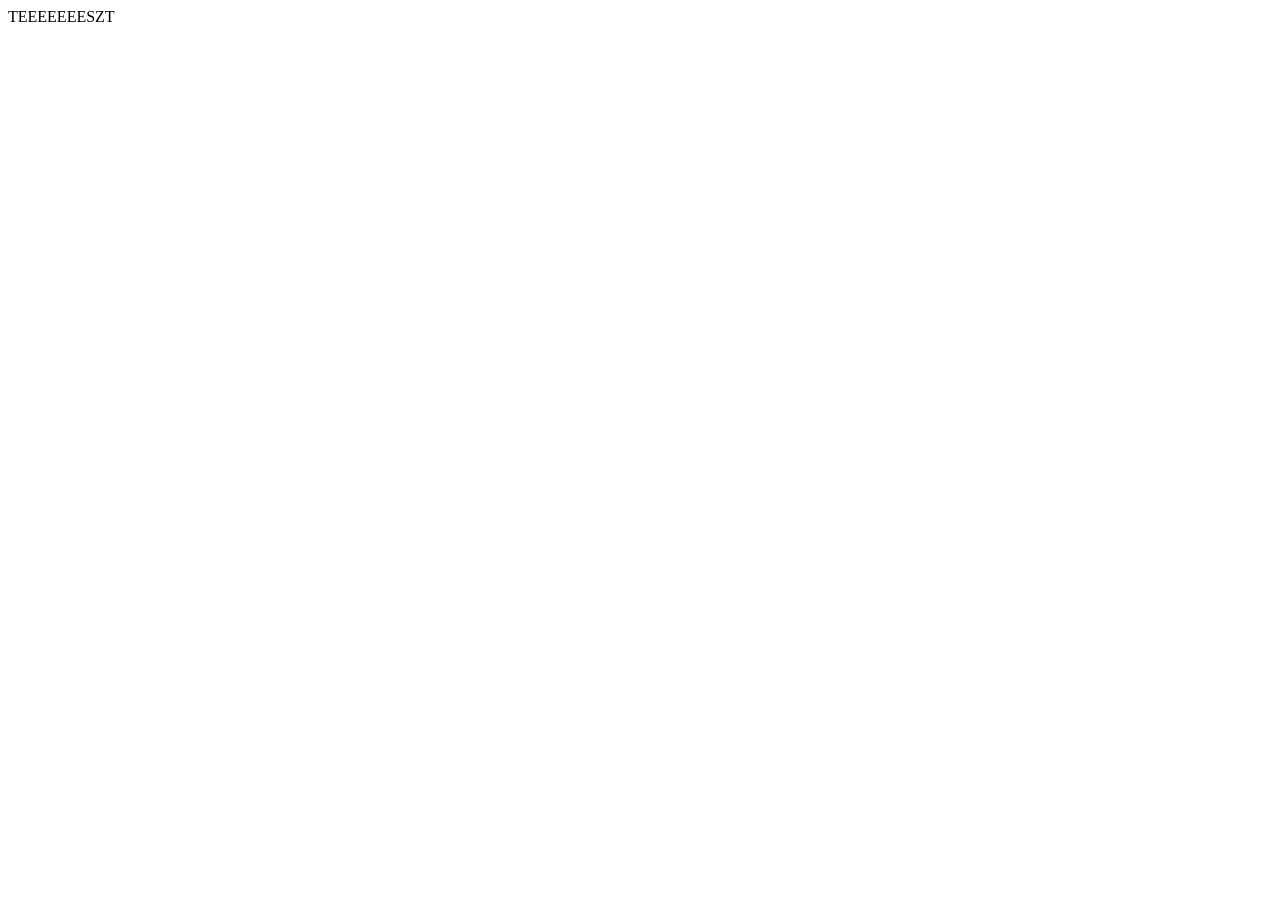
==== index.html @ 6f40a4aa "teszt" ====
<!DOCTYPE html>
<html lang="en">
<head>
    <meta charset="UTF-8">
    <meta name="viewport" content="width=device-width, initial-scale=1.0">
    <title>Document</title>
</head>
<body>
    TEEEEEEESZT
</body>
</html>
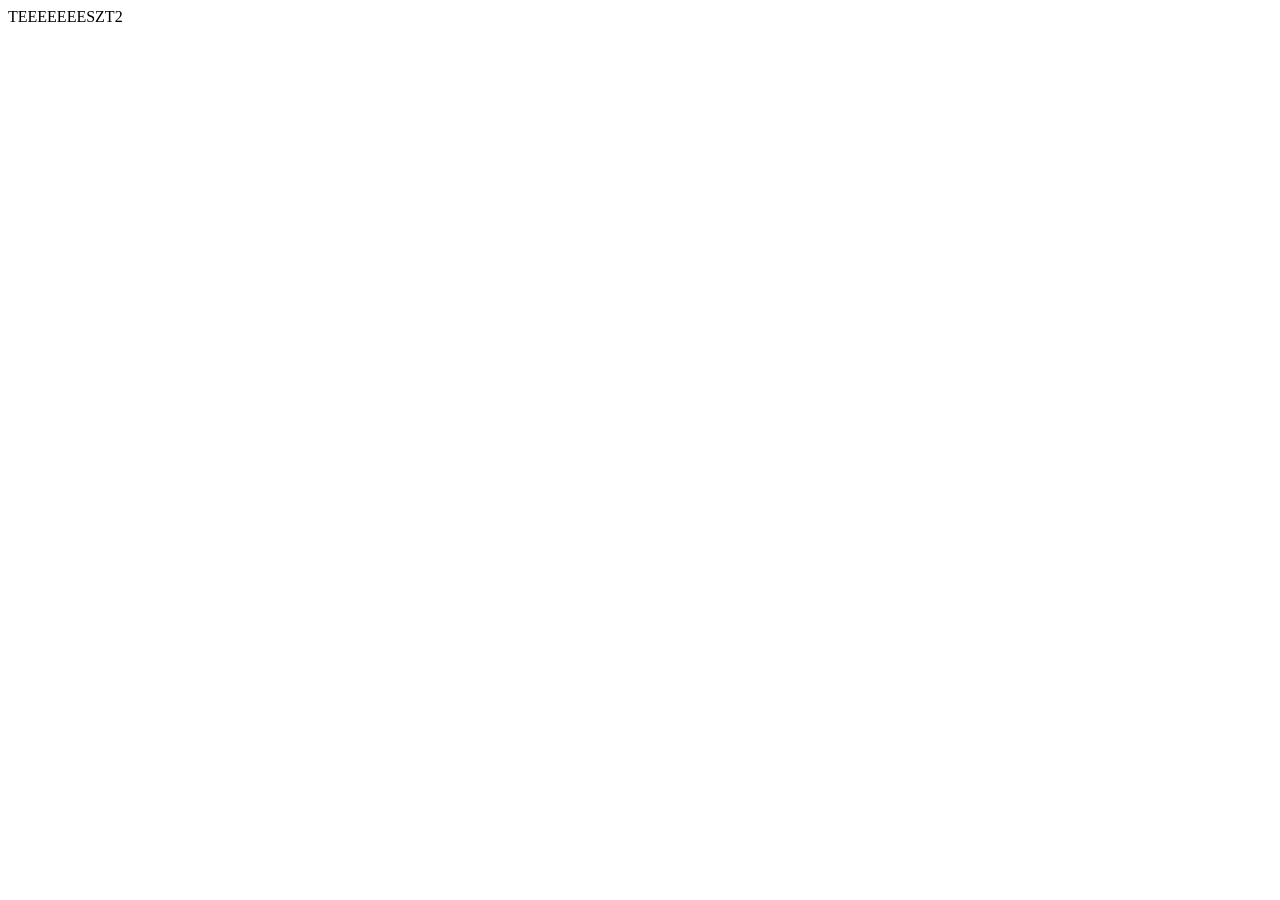
==== commit d5d4dd75: "Teszt2" ====
--- a/index.html
+++ b/index.html
@@ -3,9 +3,9 @@
 <head>
     <meta charset="UTF-8">
     <meta name="viewport" content="width=device-width, initial-scale=1.0">
-    <title>Document</title>
+    <title>Kaszinótojások</title>
 </head>
 <body>
-    TEEEEEEESZT
+    TEEEEEEESZT2
 </body>
 </html>
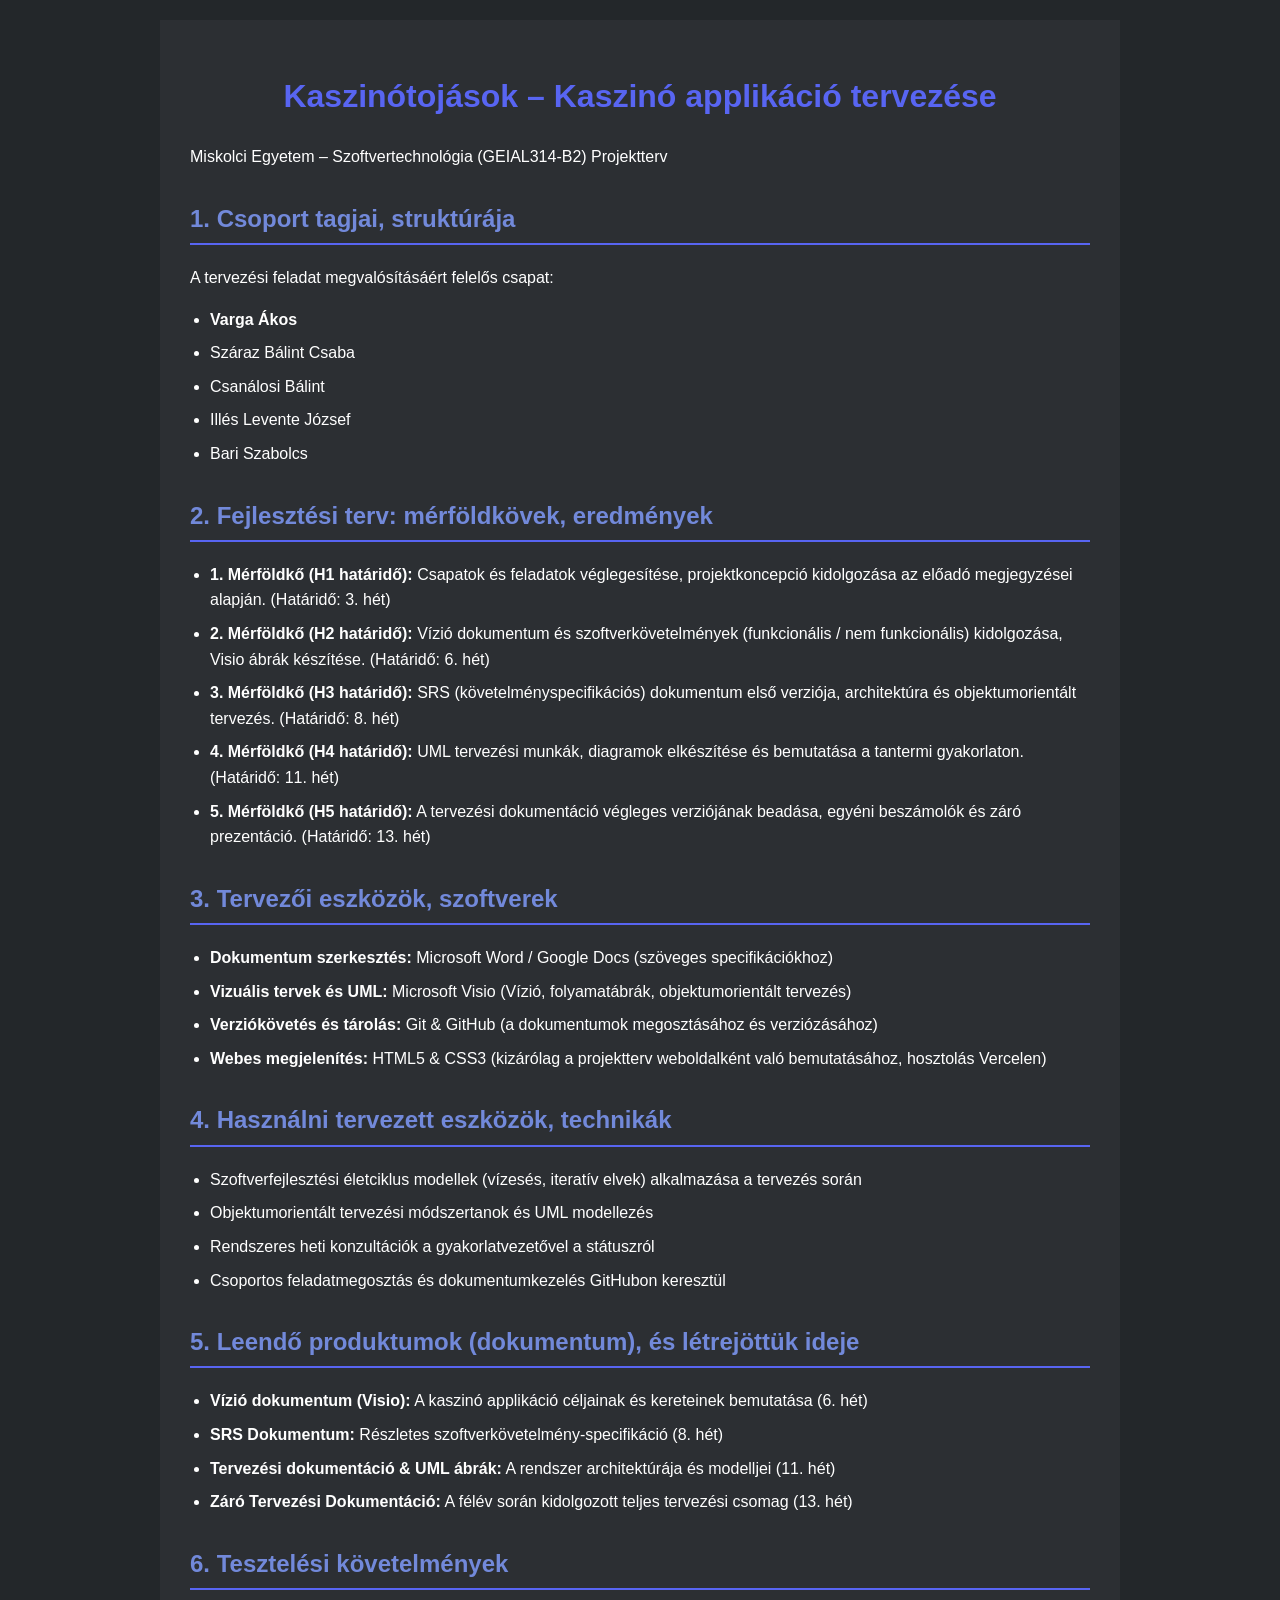
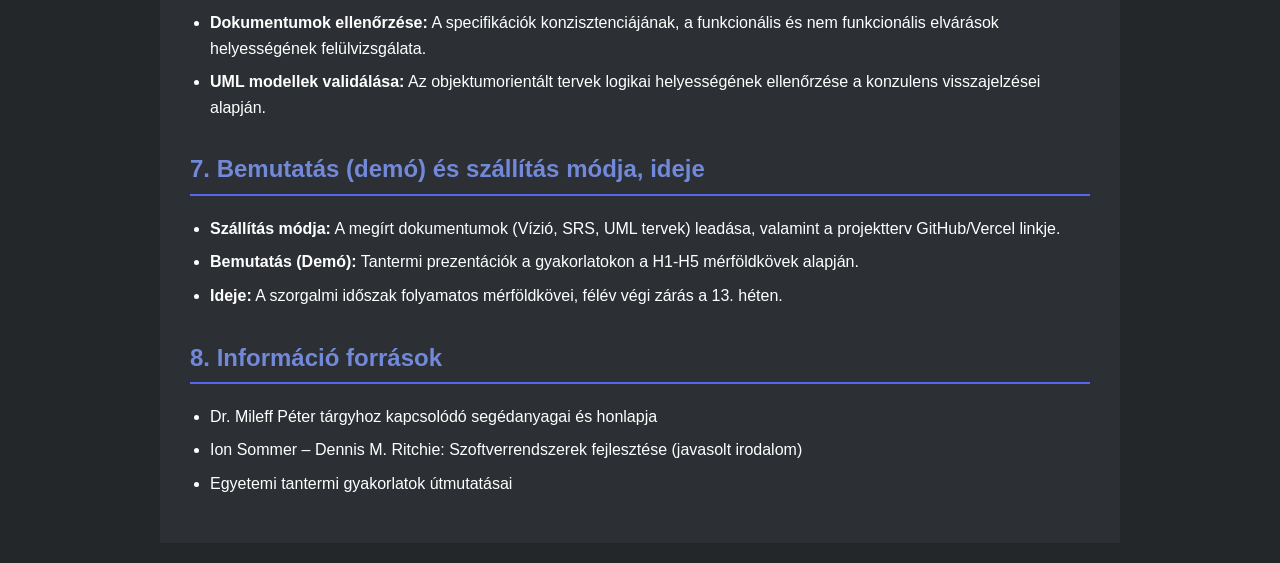
==== commit 16edbec5: "Projekt terv 1. verzió" ====
--- a/index.html
+++ b/index.html
@@ -1,11 +1,104 @@
 <!DOCTYPE html>
-<html lang="en">
+<html lang="hu">
 <head>
     <meta charset="UTF-8">
     <meta name="viewport" content="width=device-width, initial-scale=1.0">
-    <title>Kaszinótojások</title>
+    <title>Kaszinótojások - Projektterv</title>
+    <link rel="stylesheet" href="style.css">
 </head>
 <body>
-    TEEEEEEESZT2
+
+    <main class="container">
+        <h1 class="kiemelt">Kaszinótojások – Kaszinó applikáció tervezése</h1>
+        <p>Miskolci Egyetem – Szoftvertechnológia (GEIAL314-B2) Projektterv</p>
+
+        <!-- 1. Csoport tagjai, struktúrája -->
+        <section id="csapat">
+            <h2>1. Csoport tagjai, struktúrája</h2>
+            <p>A tervezési feladat megvalósításáért felelős csapat:</p>
+            <ul>
+                <li><strong>Varga Ákos</strong></li>
+                <li>Száraz Bálint Csaba</li>
+                <li>Csanálosi Bálint</li>
+                <li>Illés Levente József</li>
+                <li>Bari Szabolcs</li>
+            </ul>
+        </section>
+
+        <!-- 2. Fejlesztési terv -->
+        <section id="fejlesztesi-terv">
+            <h2>2. Fejlesztési terv: mérföldkövek, eredmények</h2>
+            <ul>
+                <li><strong>1. Mérföldkő (H1 határidő):</strong> Csapatok és feladatok véglegesítése, projektkoncepció kidolgozása az előadó megjegyzései alapján. (Határidő: 3. hét)</li>
+                <li><strong>2. Mérföldkő (H2 határidő):</strong> Vízió dokumentum és szoftverkövetelmények (funkcionális / nem funkcionális) kidolgozása, Visio ábrák készítése. (Határidő: 6. hét)</li>
+                <li><strong>3. Mérföldkő (H3 határidő):</strong> SRS (követelményspecifikációs) dokumentum első verziója, architektúra és objektumorientált tervezés. (Határidő: 8. hét)</li>
+                <li><strong>4. Mérföldkő (H4 határidő):</strong> UML tervezési munkák, diagramok elkészítése és bemutatása a tantermi gyakorlaton. (Határidő: 11. hét)</li>
+                <li><strong>5. Mérföldkő (H5 határidő):</strong> A tervezési dokumentáció végleges verziójának beadása, egyéni beszámolók és záró prezentáció. (Határidő: 13. hét)</li>
+            </ul>
+        </section>
+
+        <!-- 3. Programozói nyelvek, fejlesztő eszközök -->
+        <section id="eszkozok-nyelvek">
+            <h2>3. Tervezői eszközök, szoftverek</h2>
+            <ul>
+                <li><strong>Dokumentum szerkesztés:</strong> Microsoft Word / Google Docs (szöveges specifikációkhoz)</li>
+                <li><strong>Vizuális tervek és UML:</strong> Microsoft Visio (Vízió, folyamatábrák, objektumorientált tervezés)</li>
+                <li><strong>Verziókövetés és tárolás:</strong> Git & GitHub (a dokumentumok megosztásához és verziózásához)</li>
+                <li><strong>Webes megjelenítés:</strong> HTML5 & CSS3 (kizárólag a projektterv weboldalként való bemutatásához, hosztolás Vercelen)</li>
+            </ul>
+        </section>
+
+        <!-- 4. Használni tervezett eszközök, technikák -->
+        <section id="technikak">
+            <h2>4. Használni tervezett eszközök, technikák</h2>
+            <ul>
+                <li>Szoftverfejlesztési életciklus modellek (vízesés, iteratív elvek) alkalmazása a tervezés során</li>
+                <li>Objektumorientált tervezési módszertanok és UML modellezés</li>
+                <li>Rendszeres heti konzultációk a gyakorlatvezetővel a státuszról</li>
+                <li>Csoportos feladatmegosztás és dokumentumkezelés GitHubon keresztül</li>
+            </ul>
+        </section>
+
+        <!-- 5. Leendő produktumok -->
+        <section id="produktumok">
+            <h2>5. Leendő produktumok (dokumentum), és létrejöttük ideje</h2>
+            <ul>
+                <li><strong>Vízió dokumentum (Visio):</strong> A kaszinó applikáció céljainak és kereteinek bemutatása (6. hét)</li>
+                <li><strong>SRS Dokumentum:</strong> Részletes szoftverkövetelmény-specifikáció (8. hét)</li>
+                <li><strong>Tervezési dokumentáció & UML ábrák:</strong> A rendszer architektúrája és modelljei (11. hét)</li>
+                <li><strong>Záró Tervezési Dokumentáció:</strong> A félév során kidolgozott teljes tervezési csomag (13. hét)</li>
+            </ul>
+        </section>
+
+        <!-- 6. Tesztelési követelmények -->
+        <section id="teszteles">
+            <h2>6. Tesztelési követelmények</h2>
+            <ul>
+                <li><strong>Dokumentumok ellenőrzése:</strong> A specifikációk konzisztenciájának, a funkcionális és nem funkcionális elvárások helyességének felülvizsgálata.</li>
+                <li><strong>UML modellek validálása:</strong> Az objektumorientált tervek logikai helyességének ellenőrzése a konzulens visszajelzései alapján.</li>
+            </ul>
+        </section>
+
+        <!-- 7. Bemutatás és szállítás -->
+        <section id="bemutatas">
+            <h2>7. Bemutatás (demó) és szállítás módja, ideje</h2>
+            <ul>
+                <li><strong>Szállítás módja:</strong> A megírt dokumentumok (Vízió, SRS, UML tervek) leadása, valamint a projektterv GitHub/Vercel linkje.</li>
+                <li><strong>Bemutatás (Demó):</strong> Tantermi prezentációk a gyakorlatokon a H1-H5 mérföldkövek alapján.</li>
+                <li><strong>Ideje:</strong> A szorgalmi időszak folyamatos mérföldkövei, félév végi zárás a 13. héten.</li>
+            </ul>
+        </section>
+
+        <!-- 8. Információ források -->
+        <section id="forrasok">
+            <h2>8. Információ források</h2>
+            <ul>
+                <li>Dr. Mileff Péter tárgyhoz kapcsolódó segédanyagai és honlapja</li>
+                <li>Ion Sommer – Dennis M. Ritchie: Szoftverrendszerek fejlesztése (javasolt irodalom)</li>
+                <li>Egyetemi tantermi gyakorlatok útmutatásai</li>
+            </ul>
+        </section>
+    </main>
+
 </body>
 </html>
--- a/style.css
+++ b/style.css
@@ -0,0 +1,42 @@
+:root {
+  --blurple: #5865F2;
+  --dark-blurple: #454FBF;
+  --gray: #23272A;
+  --legacy-blurple: #7289DA;
+}
+
+body {
+  background-color: var(--gray);
+  color: white;
+  font-family: Arial, sans-serif;
+  line-height: 1.6;
+  margin: 0;
+  padding: 20px;
+}
+
+.container {
+  max-width: 900px;
+  margin: 0 auto;
+  background: #2c2f33;
+  padding: 30px;
+}
+
+.kiemelt {
+  color: var(--blurple);
+  text-align: center;
+}
+
+h2 {
+  color: var(--legacy-blurple);
+  border-bottom: 2px solid var(--blurple);
+  padding-bottom: 5px;
+  margin-top: 30px;
+}
+
+ul {
+  padding-left: 20px;
+}
+
+li {
+  margin-bottom: 8px;
+}
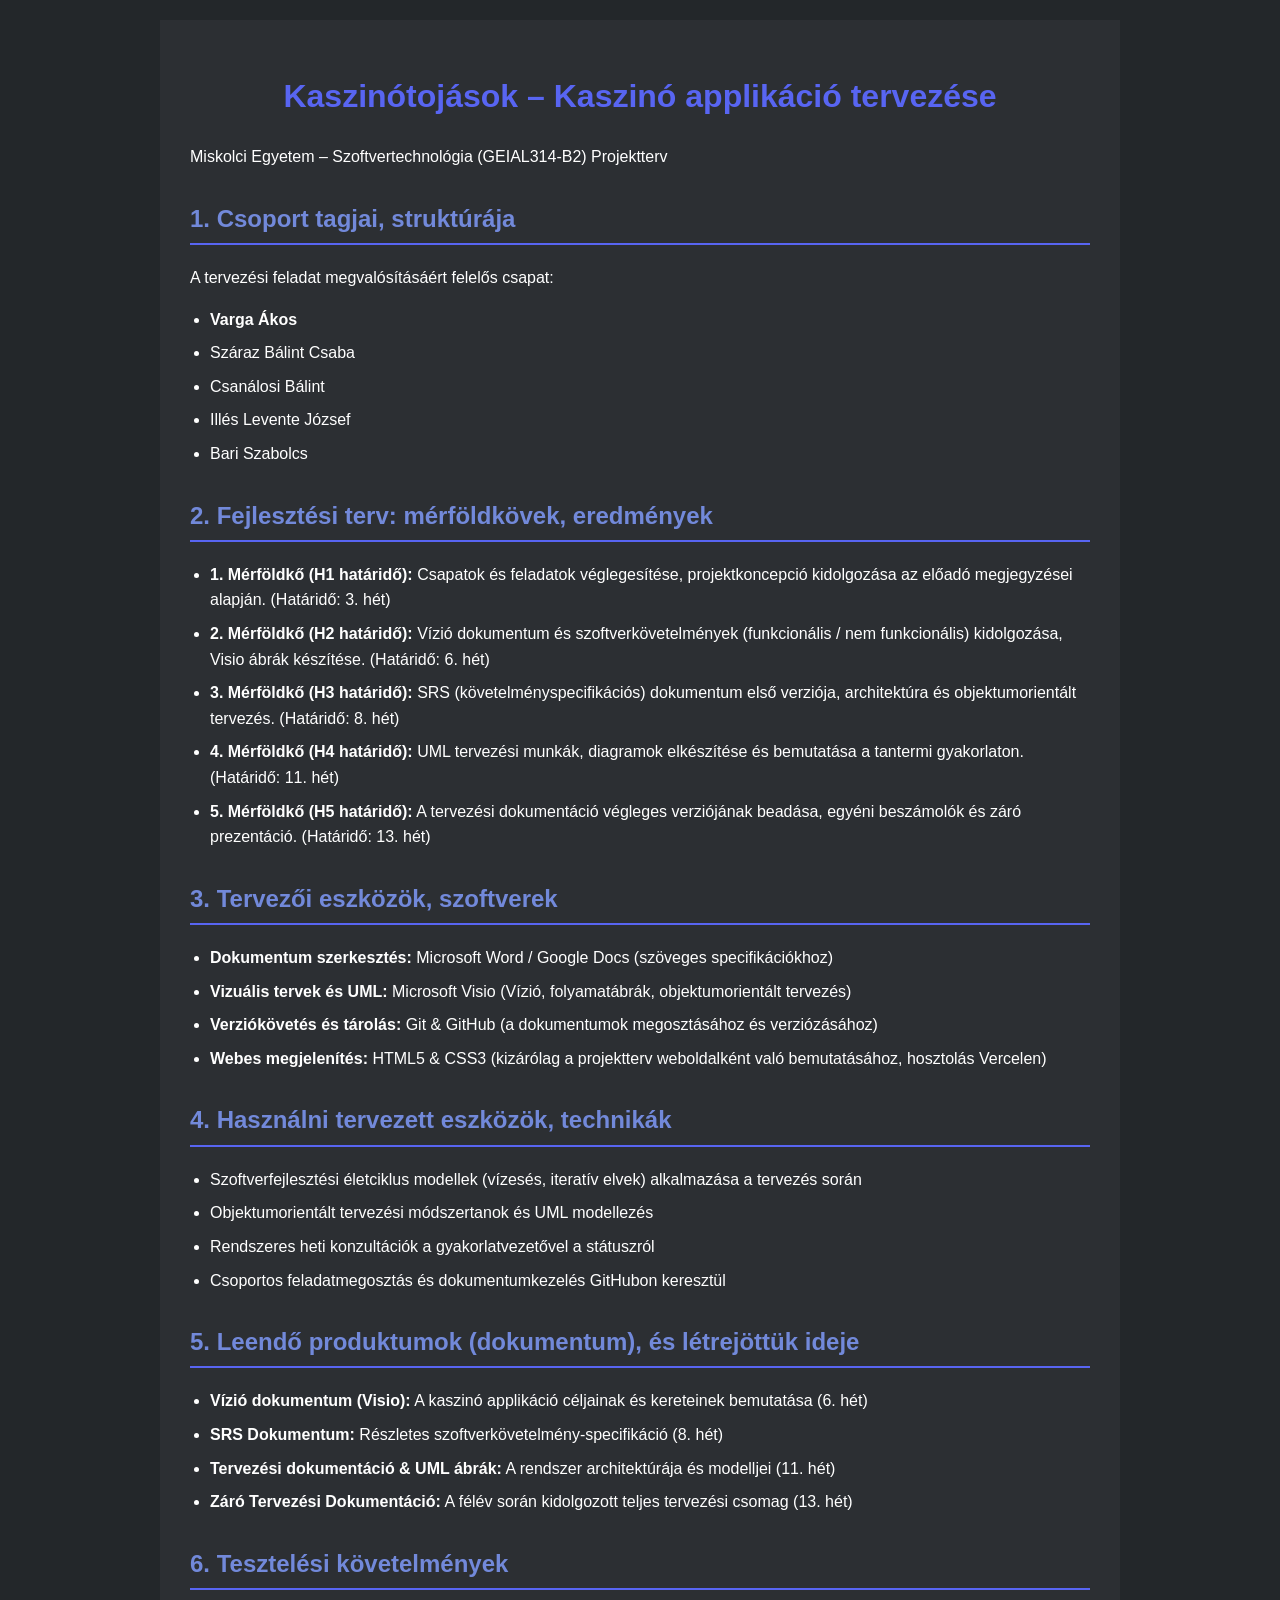
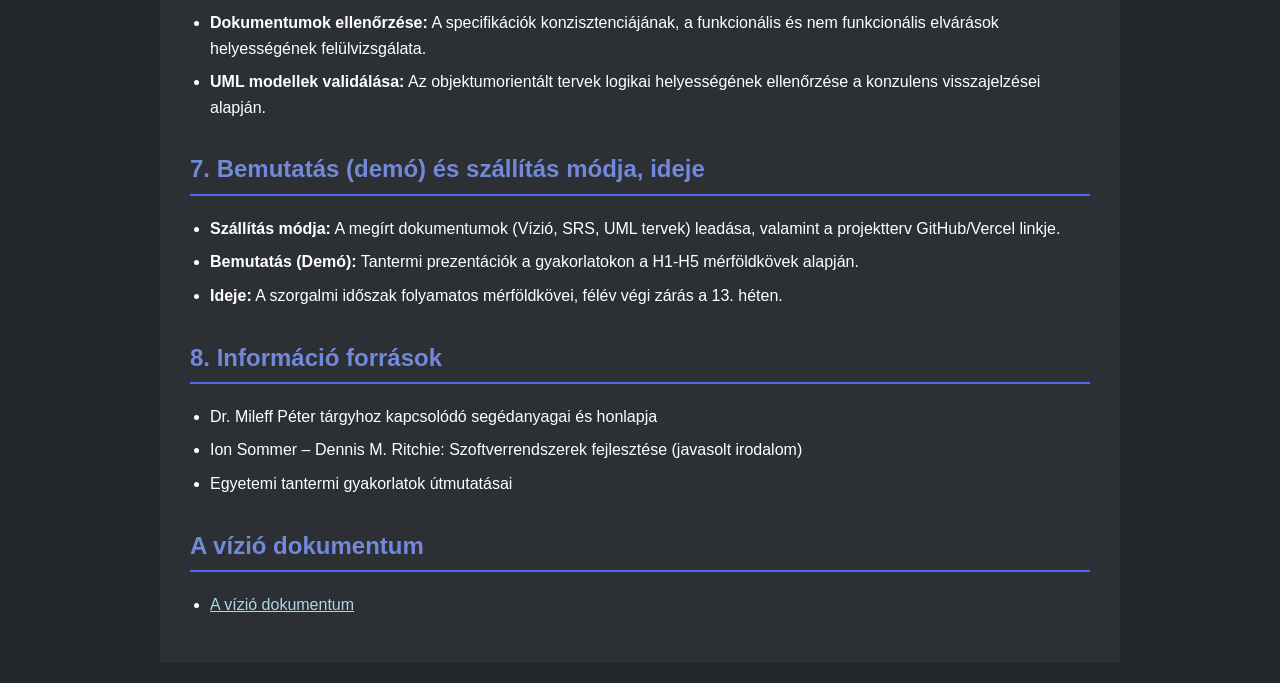
==== commit 508f4cf7: "index.html" ====
--- a/index.html
+++ b/index.html
@@ -98,7 +98,16 @@
                 <li>Egyetemi tantermi gyakorlatok útmutatásai</li>
             </ul>
         </section>
+
+        <!-- 9. A vízió dokumentum -->
+        <section id="vizio">
+            <h2>A vízió dokumentum</h2>
+            <ul>
+                <li><a href="vizio.html">A vízió dokumentum</a></li>
+            </ul>
+        </section>
+        
     </main>
 
 </body>
-</html>+</html>
--- a/style.css
+++ b/style.css
@@ -39,4 +39,8 @@
 
 li {
   margin-bottom: 8px;
-}+}
+
+a {
+  color: lightblue;
+}
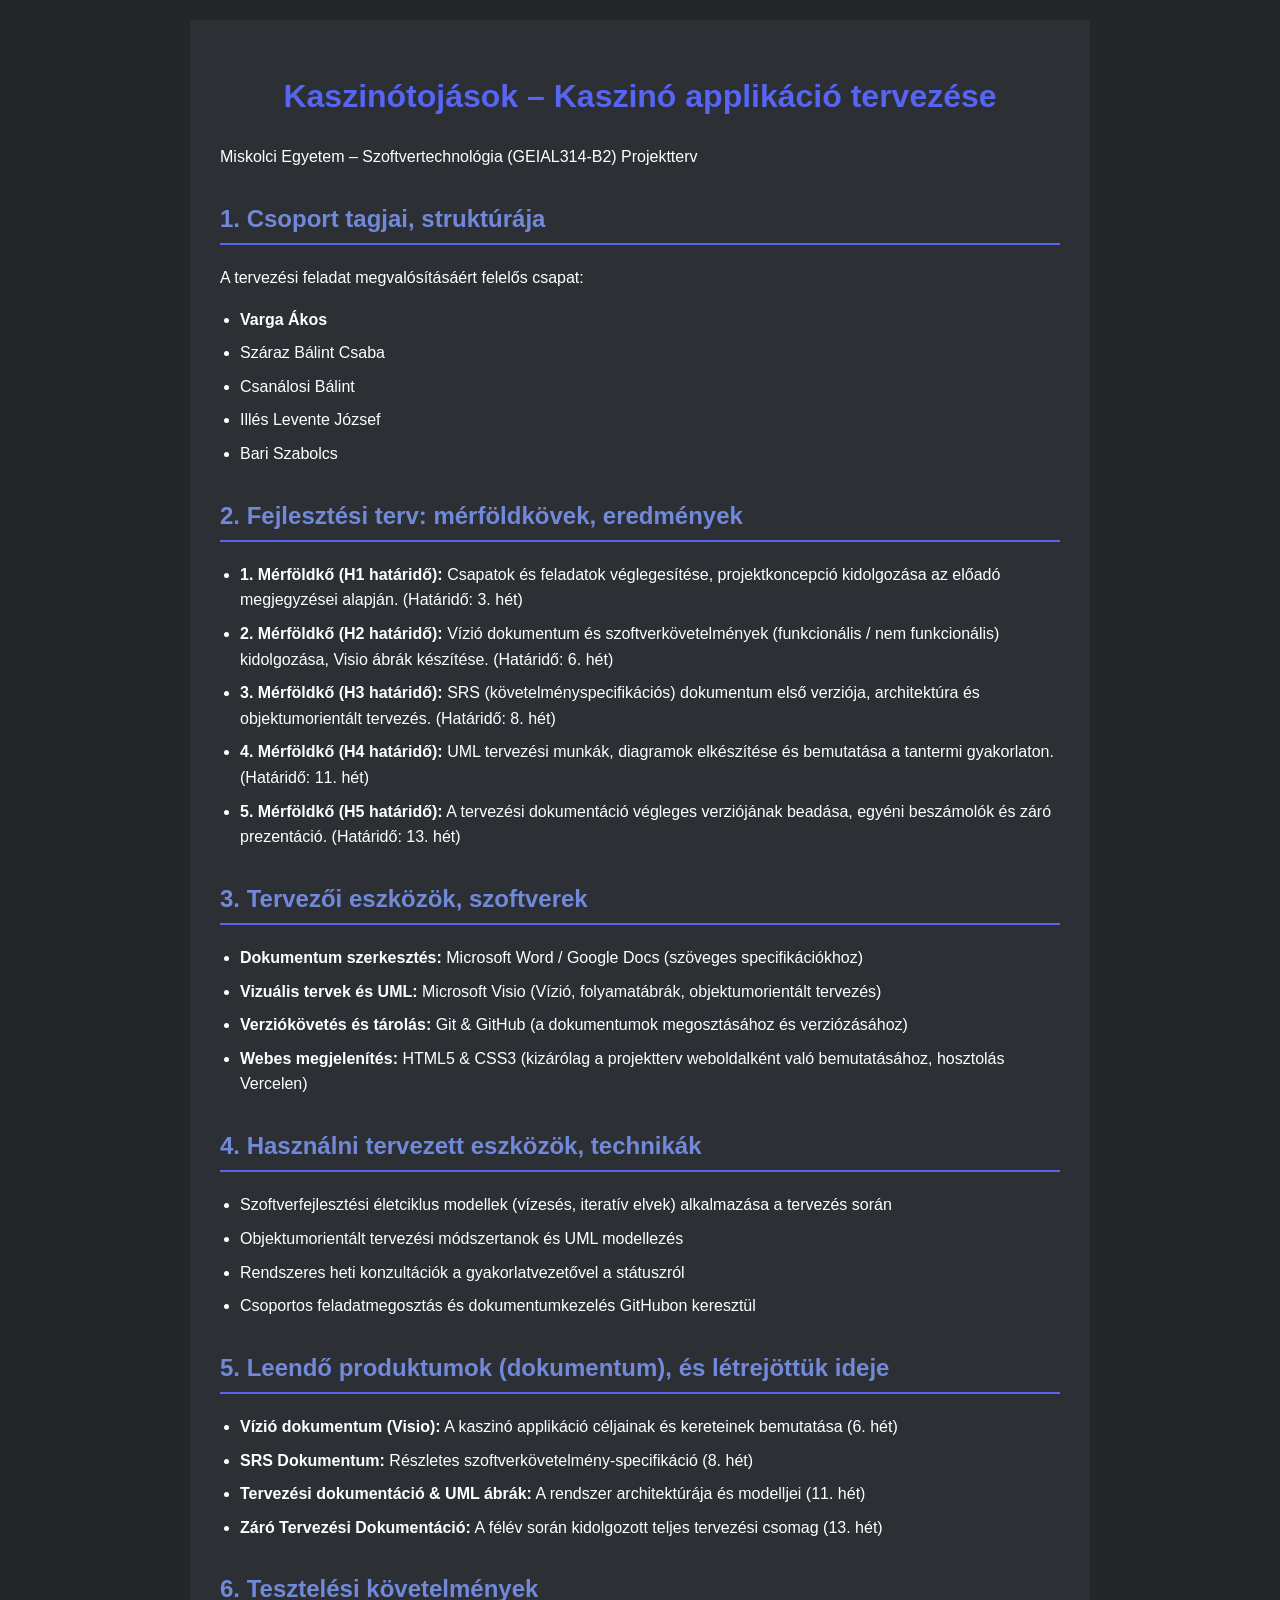
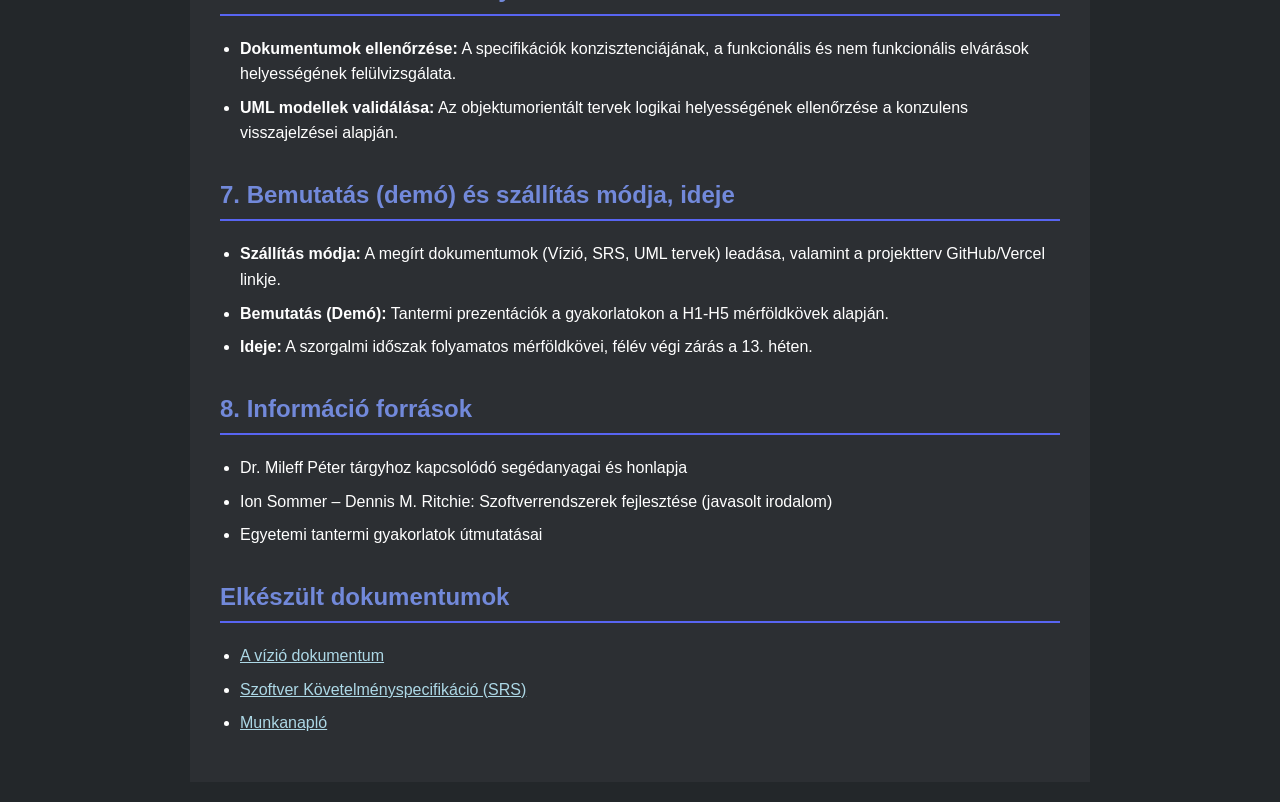
==== commit 7acdabae: "Varga Ákos: SRS Dokumentum létrehozása és elkezdése (1-2, 13. fejezet)" ====
--- a/index.html
+++ b/index.html
@@ -99,11 +99,13 @@
             </ul>
         </section>
 
-        <!-- 9. A vízió dokumentum -->
-        <section id="vizio">
-            <h2>A vízió dokumentum</h2>
+        <!-- 9. Dokumentumok linkjei -->
+        <section id="dokumentumok">
+            <h2>Elkészült dokumentumok</h2>
             <ul>
                 <li><a href="vizio.html">A vízió dokumentum</a></li>
+                <li><a href="srs.html">Szoftver Követelményspecifikáció (SRS)</a></li>
+                <li><a href="munkanaplo.html">Munkanapló</a></li>
             </ul>
         </section>
         
--- a/style.css
+++ b/style.css
@@ -44,3 +44,229 @@
 a {
   color: lightblue;
 }
+
+table {
+  width: 100%;
+  border-collapse: collapse;
+  margin: 20px 0;
+  font-family: Arial, sans-serif;
+}
+
+th, td {
+  border: 1px solid #ccc;
+  padding: 12px;
+  text-align: left;
+  vertical-align: top;
+}
+
+th {
+  background-color: #222;
+  color: white;
+}
+
+* {
+  box-sizing: border-box;
+}
+
+h3 {
+  color: var(--legacy-blurple);
+  margin: 18px 0 8px;
+}
+
+p {
+  margin: 9px 0;
+}
+
+.page {
+  position: relative;
+  padding-bottom: 35px;
+  margin-bottom: 35px;
+}
+
+.page-number {
+  text-align: right;
+  font-size: 12px;
+  margin-top: 25px;
+}
+
+.toc {
+  columns: 2;
+  column-gap: 28px;
+}
+
+.toc li {
+  break-inside: avoid;
+}
+
+.small {
+  font-size: 0.9em;
+}
+
+.cover {
+  background: white;
+  color: black;
+  font-family: "Times New Roman", serif;
+  padding: 25px;
+  line-height: normal;
+}
+
+.cover .meta {
+  font-size: 22pt;
+  margin-bottom: 0;
+}
+
+.cover h1 {
+  font-size: 26pt;
+  text-align: center;
+  margin: 60px 0 45px;
+}
+
+.cover .teacher {
+  text-align: center;
+  font-size: 22pt;
+}
+
+.cover .label {
+  font-size: 16pt;
+}
+
+.cover table {
+  width: 90%;
+  border-collapse: separate;
+  border-spacing: 3px;
+  font-family: "Times New Roman", serif;
+}
+
+.cover td {
+  border: 1px solid black;
+  padding: 4px;
+  font-size: 12pt;
+}
+
+.cover .date {
+  text-align: right;
+  font-size: 14pt;
+  margin-top: 24px;
+}
+
+@page {
+  size: A4;
+  margin: 25mm;
+}
+
+@media print {
+  body {
+    background: white;
+    color: black;
+    padding: 0;
+    font-size: 10.5pt;
+    line-height: 1.2;
+  }
+
+  .container {
+    max-width: none;
+    width: auto;
+    padding: 0;
+    background: white;
+  }
+
+  .page {
+    break-after: page;
+    page-break-after: always;
+    min-height: 246mm;
+    margin: 0;
+    padding: 0 0 9mm;
+  }
+
+  .page:last-child {
+    break-after: auto;
+    page-break-after: auto;
+  }
+
+  .page-number {
+    position: absolute;
+    bottom: 0;
+    right: 0;
+    margin: 0;
+    font-size: 9pt;
+  }
+
+  h2 {
+    font-size: 16pt;
+    margin: 0 0 10px;
+    color: black;
+    border-color: #5865F2;
+  }
+
+  h3 {
+    font-size: 11.5pt;
+    color: black;
+    margin: 11px 0 5px;
+  }
+
+  h2,
+  h3 {
+    break-after: avoid;
+  }
+
+  p {
+    margin: 6px 0;
+  }
+
+  li {
+    margin-bottom: 4px;
+  }
+
+  table {
+    margin: 10px 0;
+    font-size: 9pt;
+  }
+
+  th,
+  td {
+    padding: 5px;
+  }
+
+  th {
+    background: #e6e8ef;
+    color: black;
+  }
+
+  tr {
+    break-inside: avoid;
+  }
+
+  thead {
+    display: table-header-group;
+  }
+
+  a {
+    color: #222;
+    text-decoration: underline;
+    overflow-wrap: anywhere;
+  }
+
+  .cover {
+    padding: 0 0 9mm;
+  }
+
+  .cover .meta {
+    margin-top: 10px;
+  }
+
+  .cover h1 {
+    color: black;
+  }
+
+  .cover .teacher {
+    margin: 12px 0 20px;
+  }
+
+  .cover table {
+    margin: 12px 0;
+  }
+
+  .cover td {
+    padding: 4px;
+  }
+}
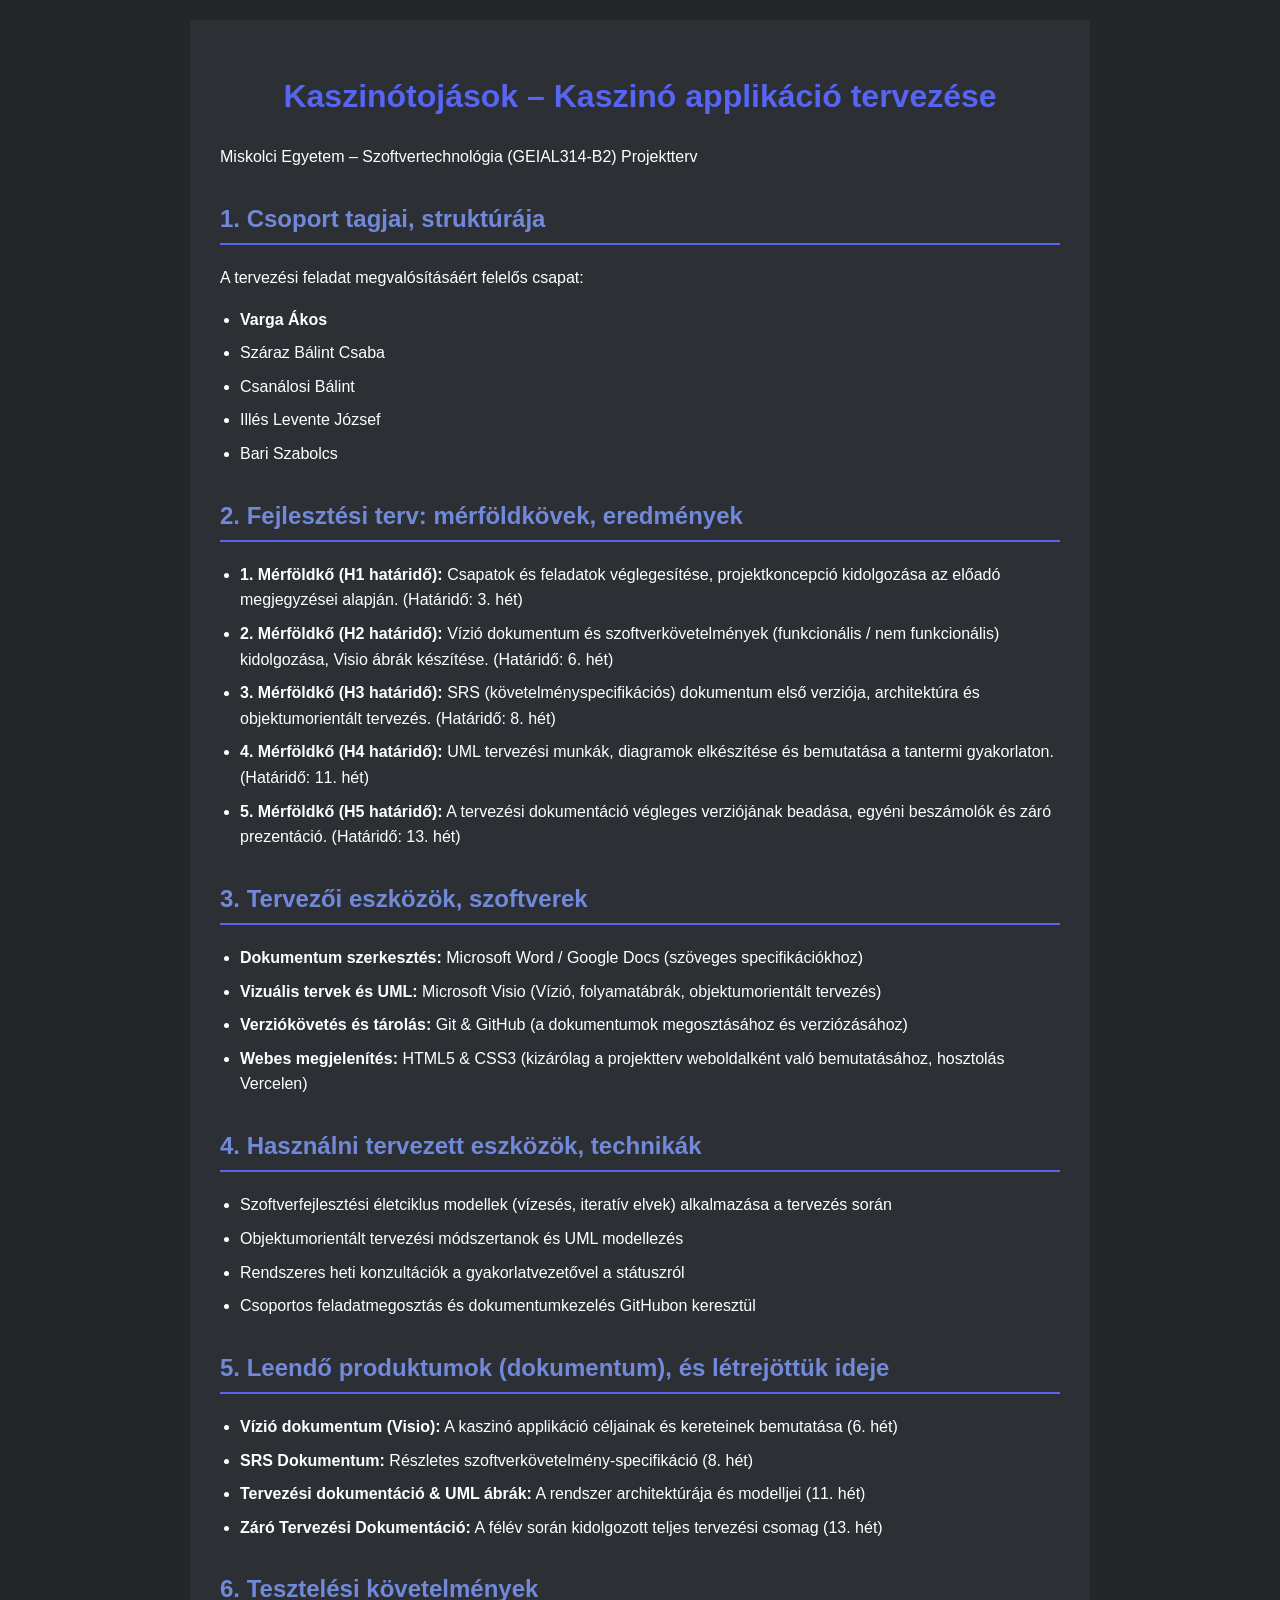
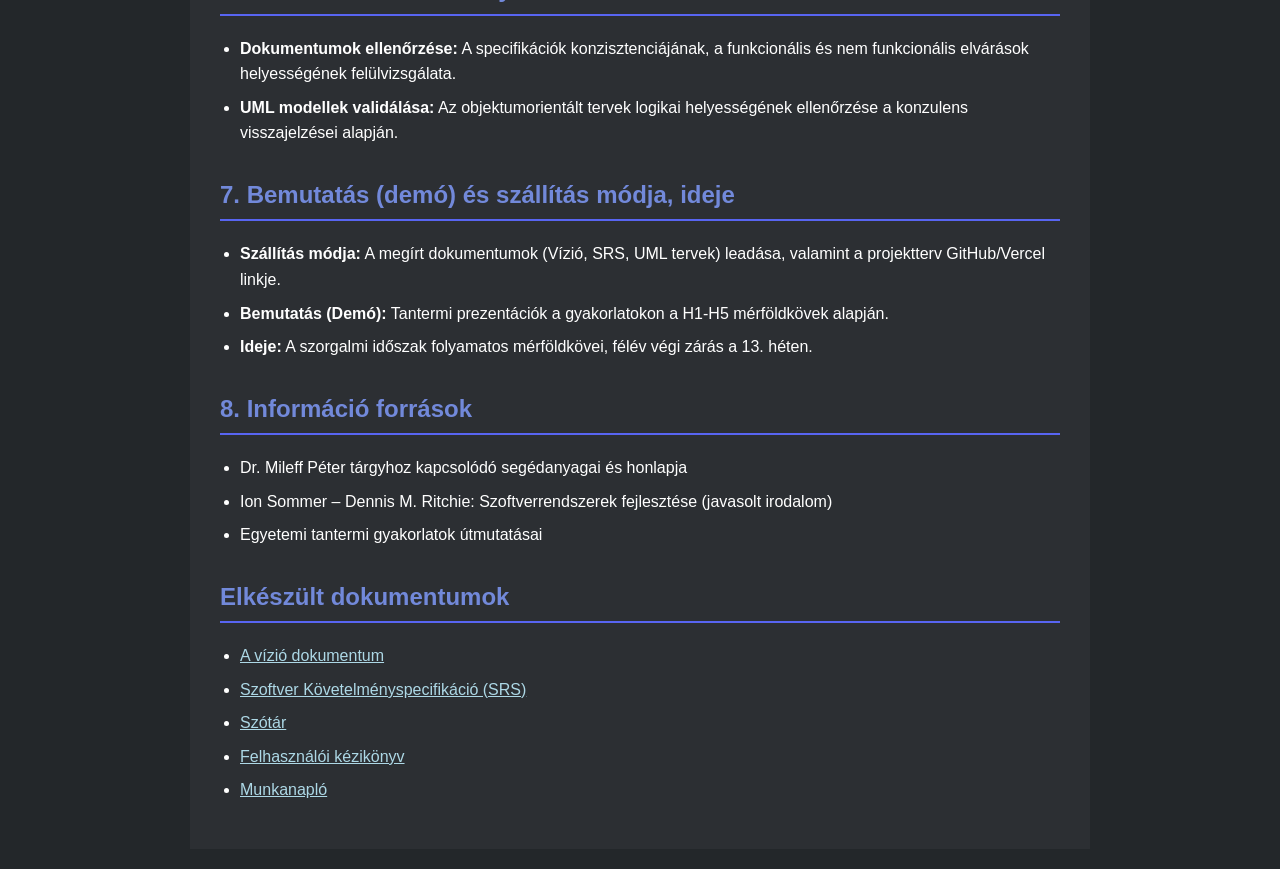
==== commit f72c3044: "Illés Levente József: Szótár és Felhasználói kézikönyv elkészítése" ====
--- a/index.html
+++ b/index.html
@@ -105,6 +105,8 @@
             <ul>
                 <li><a href="vizio.html">A vízió dokumentum</a></li>
                 <li><a href="srs.html">Szoftver Követelményspecifikáció (SRS)</a></li>
+                <li><a href="szotar.html">Szótár</a></li>
+                <li><a href="felhasznaloi_kezikonyv.html">Felhasználói kézikönyv</a></li>
                 <li><a href="munkanaplo.html">Munkanapló</a></li>
             </ul>
         </section>
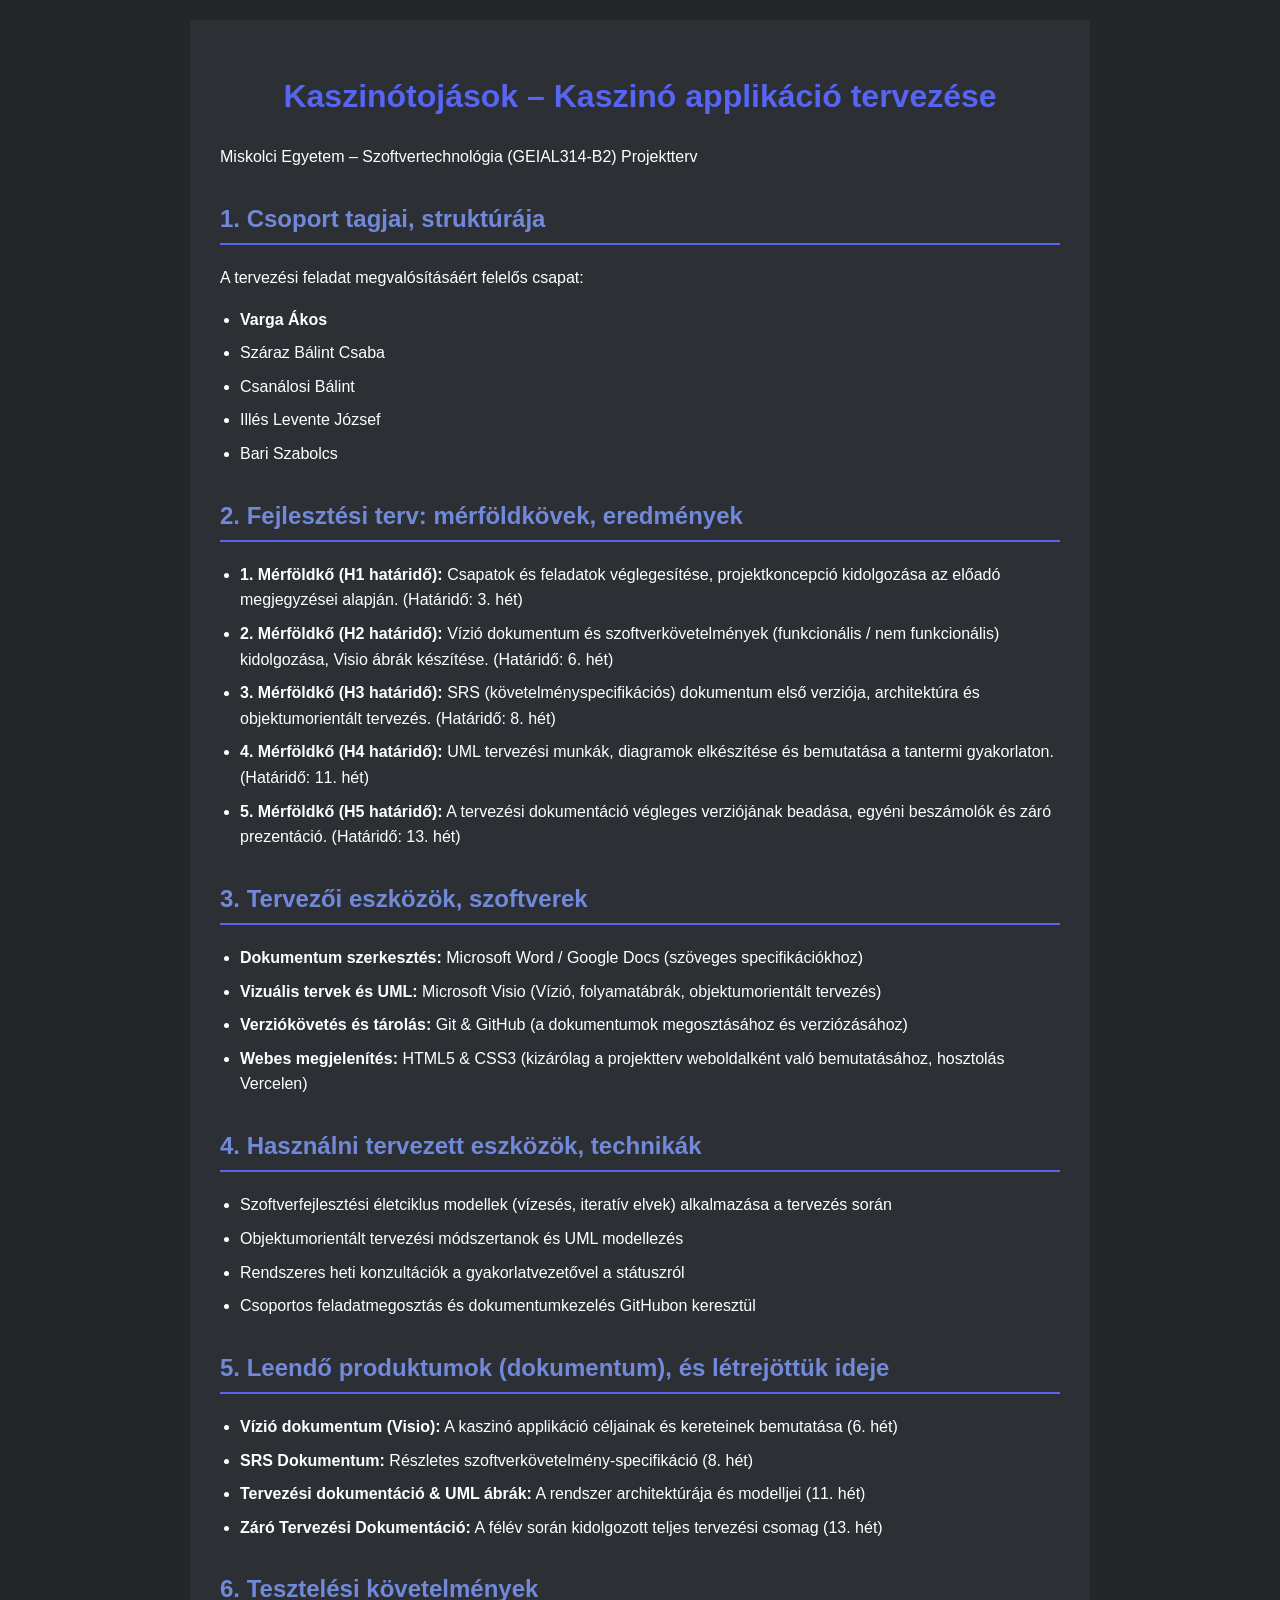
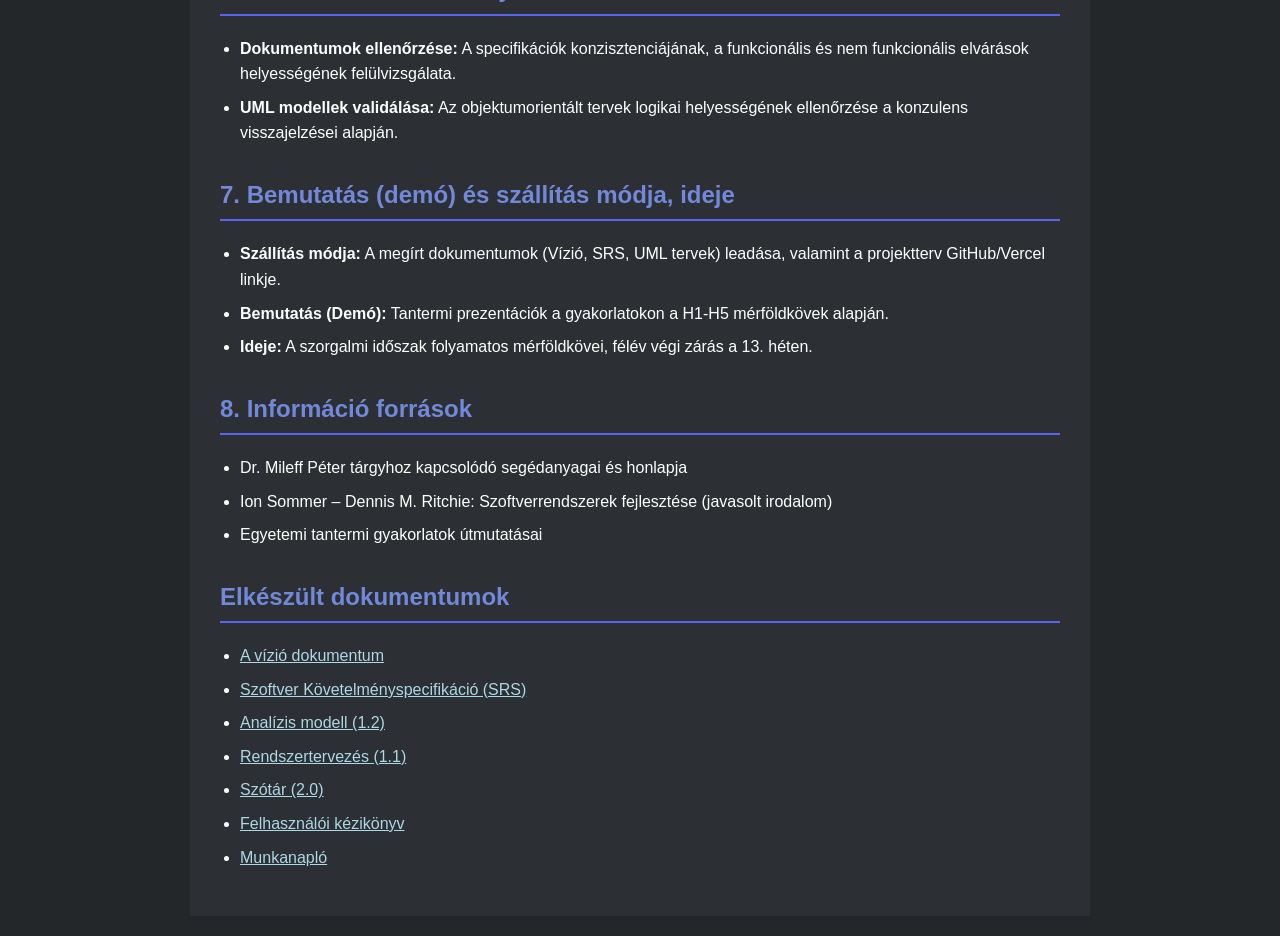
==== commit 3ace2d97: "Illés Levente József: Szótár bővítése, munkanapló és projektoldal frissítése (H4)" ====
--- a/index.html
+++ b/index.html
@@ -105,9 +105,11 @@
             <ul>
                 <li><a href="vizio.html">A vízió dokumentum</a></li>
                 <li><a href="srs.html">Szoftver Követelményspecifikáció (SRS)</a></li>
-                <li><a href="szotar.html">Szótár</a></li>
+                <li><a href="Kaszinotojasok_ANAL12.html">Analízis modell (1.2)</a></li>
+                <li><a href="Kaszinotojasok_RTERV11.html">Rendszertervezés (1.1)</a></li>
+                <li><a href="Kaszinotojasok_SZOTAR20.html">Szótár (2.0)</a></li>
                 <li><a href="felhasznaloi_kezikonyv.html">Felhasználói kézikönyv</a></li>
-                <li><a href="munkanaplo.html">Munkanapló</a></li>
+                <li><a href="Munkanaplo261118.html">Munkanapló</a></li>
             </ul>
         </section>
         
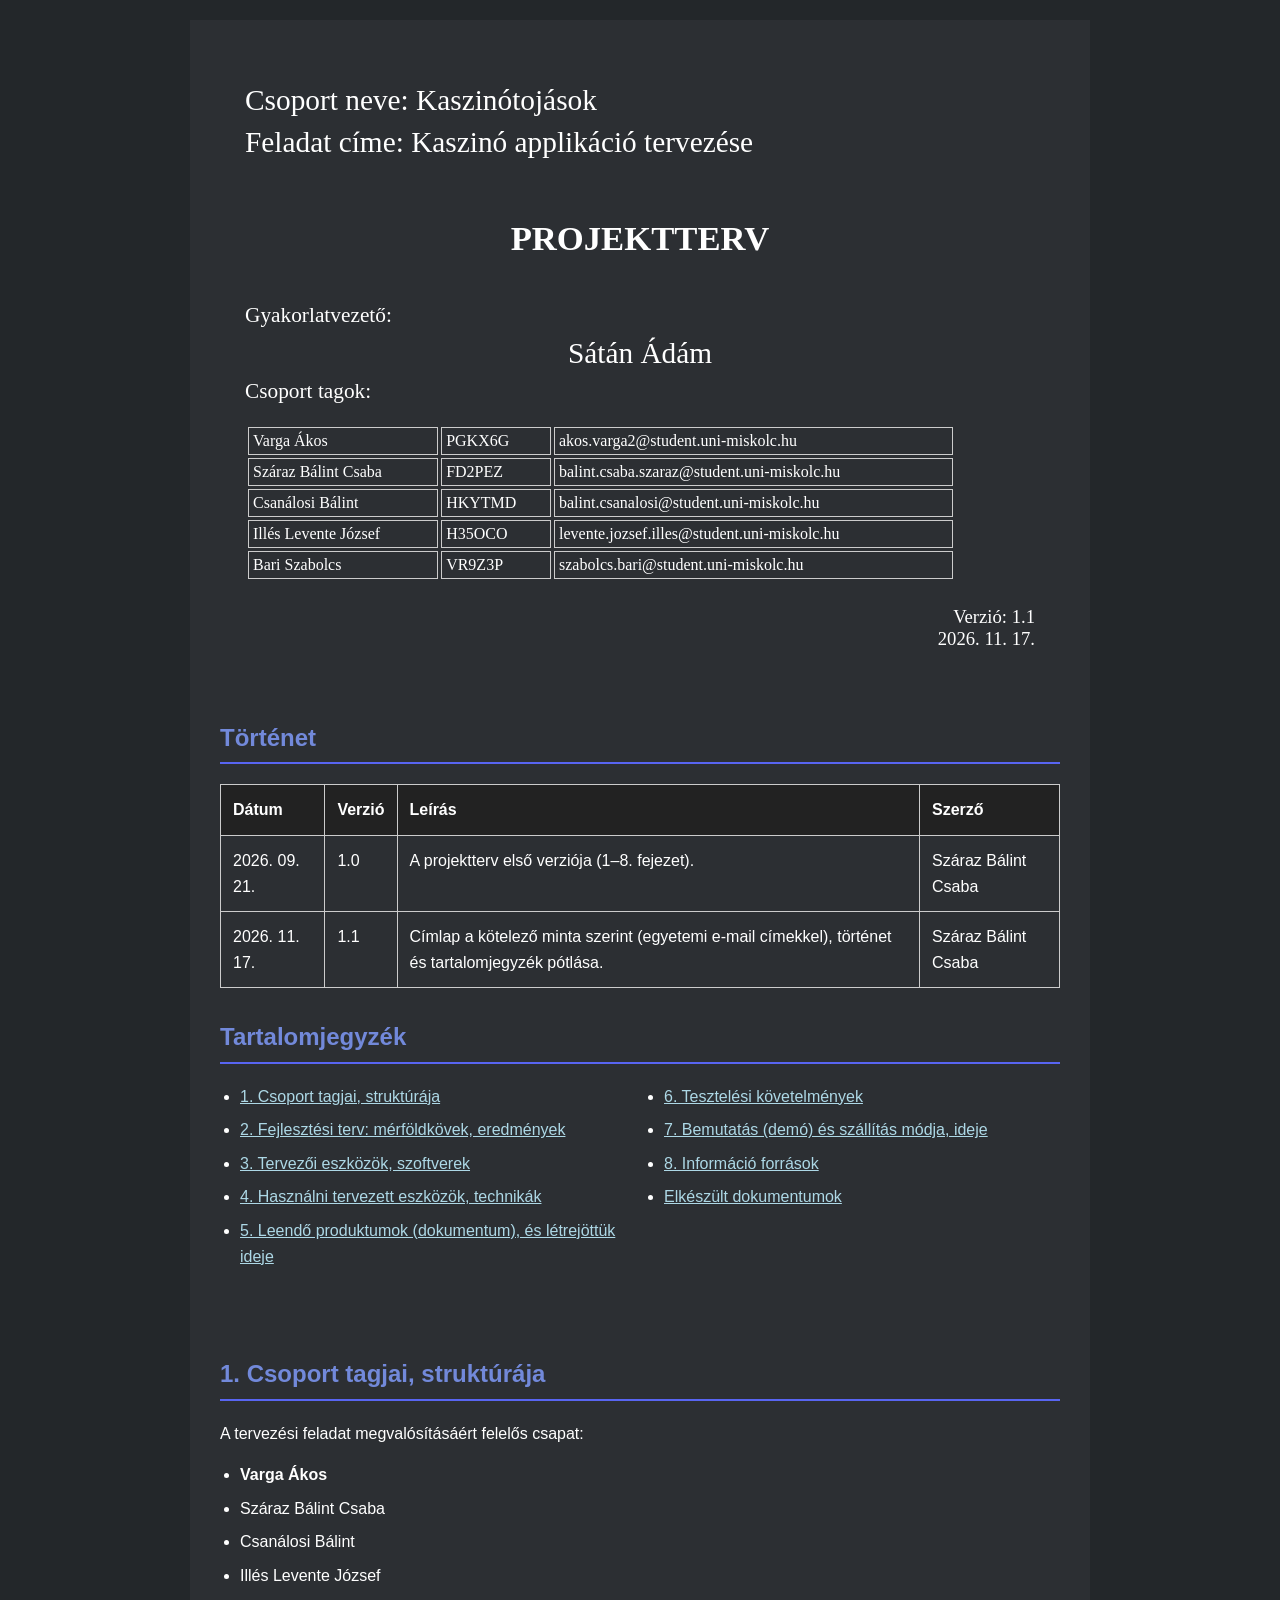
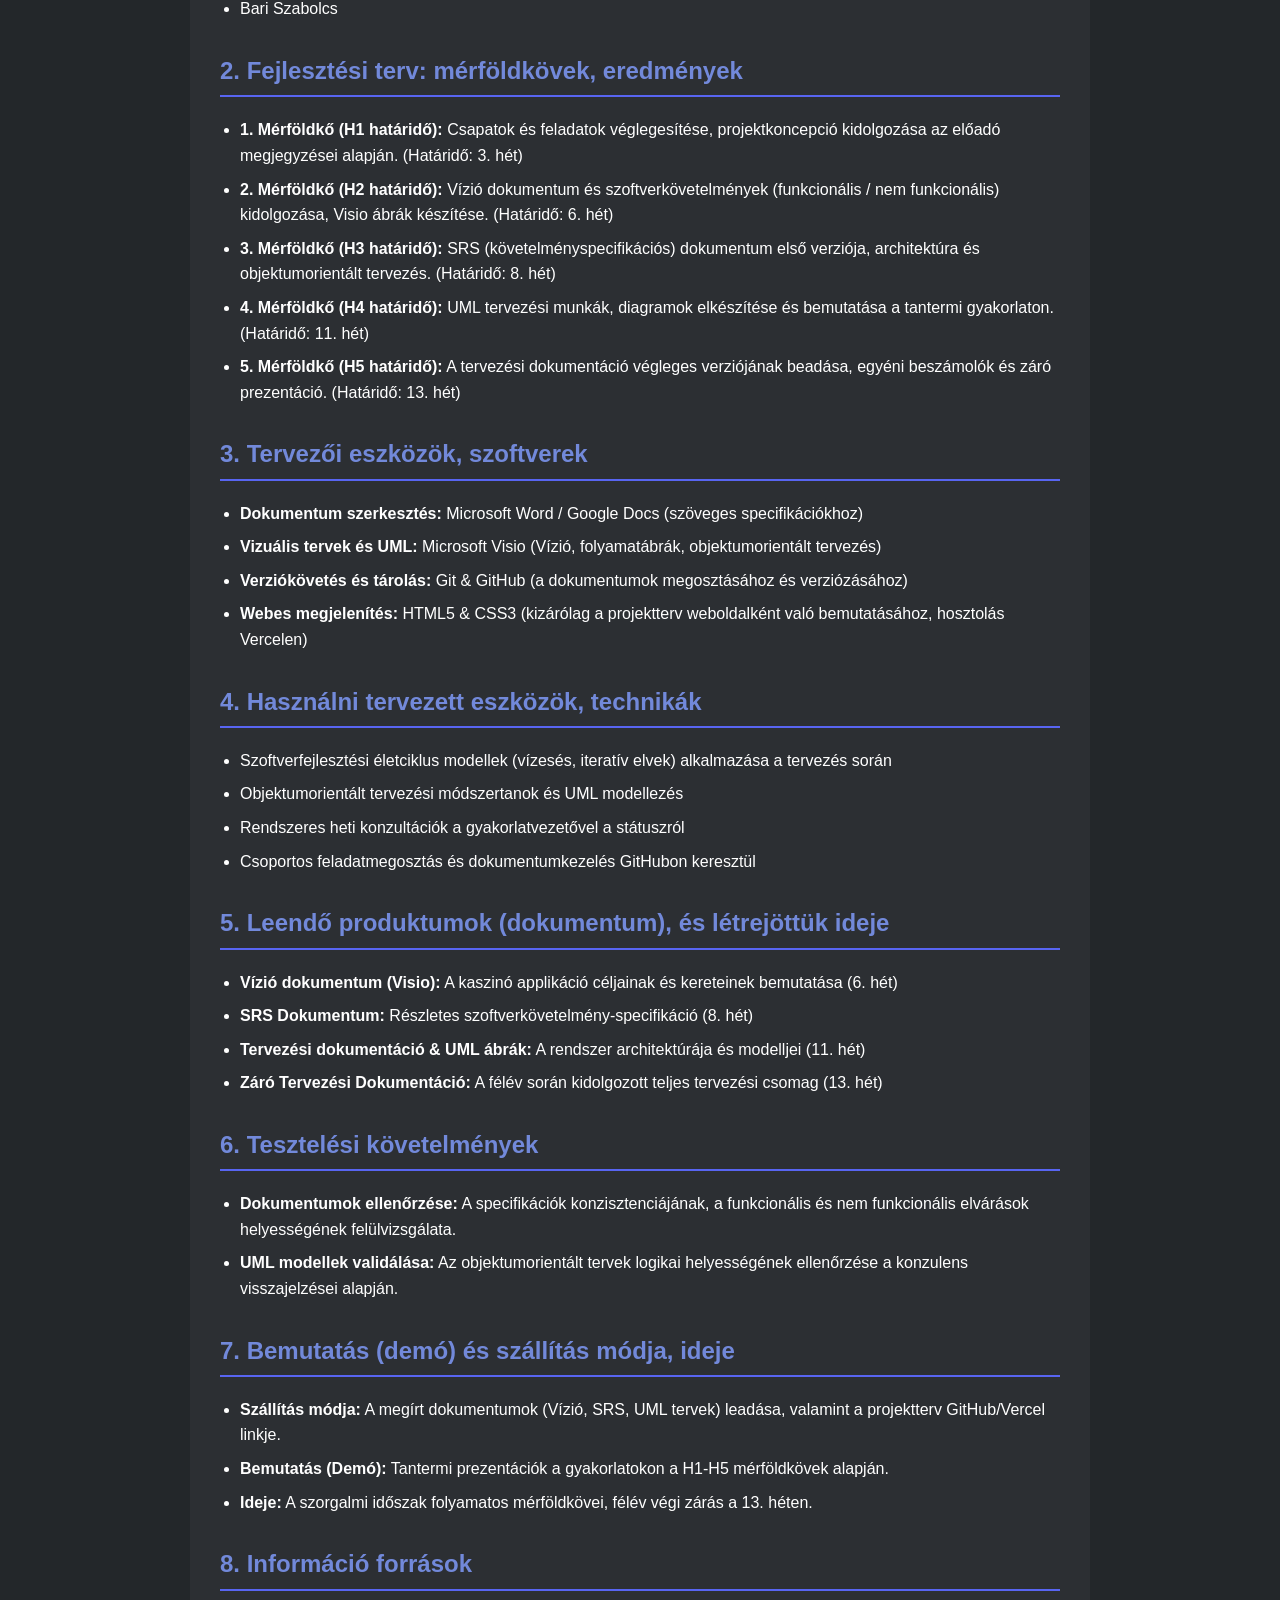
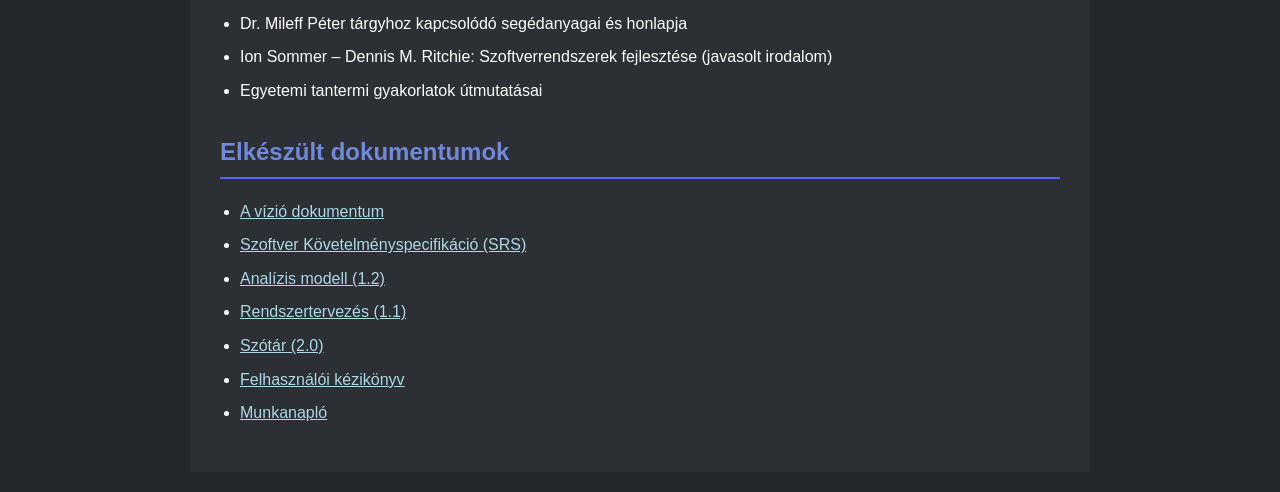
==== commit 579bec60: "Száraz Bálint Csaba: Címlapok a kötelező minta szerint, történet és tartalomjegyzék pótlása (projekt" ====
--- a/index.html
+++ b/index.html
@@ -3,16 +3,45 @@
 <head>
     <meta charset="UTF-8">
     <meta name="viewport" content="width=device-width, initial-scale=1.0">
-    <title>Kaszinótojások - Projektterv</title>
+    <title>Kaszinótojások – Projektterv 1.1</title>
     <link rel="stylesheet" href="style.css">
 </head>
 <body>
 
     <main class="container">
-        <h1 class="kiemelt">Kaszinótojások – Kaszinó applikáció tervezése</h1>
-        <p>Miskolci Egyetem – Szoftvertechnológia (GEIAL314-B2) Projektterv</p>
+    <section class="page cover" id="cimlap">
+      <p class="meta">Csoport neve: Kaszinótojások</p>
+      <p class="meta">Feladat címe: Kaszinó applikáció tervezése</p>
+      <h1>PROJEKTTERV</h1>
+      <p class="label">Gyakorlatvezető:</p>
+      <p class="teacher">Sátán Ádám</p>
+      <p class="label">Csoport tagok:</p>
+      <table>
+        <tr><td>Varga Ákos</td><td>PGKX6G</td><td>akos.varga2@student.uni-miskolc.hu</td></tr><tr><td>Száraz Bálint Csaba</td><td>FD2PEZ</td><td>balint.csaba.szaraz@student.uni-miskolc.hu</td></tr><tr><td>Csanálosi Bálint</td><td>HKYTMD</td><td>balint.csanalosi@student.uni-miskolc.hu</td></tr><tr><td>Illés Levente József</td><td>H35OCO</td><td>levente.jozsef.illes@student.uni-miskolc.hu</td></tr><tr><td>Bari Szabolcs</td><td>VR9Z3P</td><td>szabolcs.bari@student.uni-miskolc.hu</td></tr>
+      </table>
+      <p class="date">Verzió: 1.1<br>2026. 11. 17.</p>
+    </section>
+    <section class="page">
+      <h2 id="tortenet">Történet</h2>
+      <table>
+        <thead><tr><th>Dátum</th><th>Verzió</th><th>Leírás</th><th>Szerző</th></tr></thead>
+        <tbody><tr><td>2026. 09. 21.</td><td>1.0</td><td>A projektterv első verziója (1–8. fejezet).</td><td>Száraz Bálint Csaba</td></tr><tr><td>2026. 11. 17.</td><td>1.1</td><td>Címlap a kötelező minta szerint (egyetemi e-mail címekkel), történet és tartalomjegyzék pótlása.</td><td>Száraz Bálint Csaba</td></tr></tbody>
+      </table>
+      <h2 id="tartalom">Tartalomjegyzék</h2>
+      <ul class="toc">
+        <li><a href="#csapat">1. Csoport tagjai, struktúrája</a></li>
+        <li><a href="#fejlesztesi-terv">2. Fejlesztési terv: mérföldkövek, eredmények</a></li>
+        <li><a href="#eszkozok-nyelvek">3. Tervezői eszközök, szoftverek</a></li>
+        <li><a href="#technikak">4. Használni tervezett eszközök, technikák</a></li>
+        <li><a href="#produktumok">5. Leendő produktumok (dokumentum), és létrejöttük ideje</a></li>
+        <li><a href="#teszteles">6. Tesztelési követelmények</a></li>
+        <li><a href="#bemutatas">7. Bemutatás (demó) és szállítás módja, ideje</a></li>
+        <li><a href="#forrasok">8. Információ források</a></li>
+        <li><a href="#dokumentumok">Elkészült dokumentumok</a></li>
+      </ul>
+    </section>
 
-        <!-- 1. Csoport tagjai, struktúrája -->
+<!-- 1. Csoport tagjai, struktúrája -->
         <section id="csapat">
             <h2>1. Csoport tagjai, struktúrája</h2>
             <p>A tervezési feladat megvalósításáért felelős csapat:</p>
--- a/style.css
+++ b/style.css
@@ -103,8 +103,8 @@
 }
 
 .cover {
-  background: white;
-  color: black;
+  background: transparent;
+  color: white;
   font-family: "Times New Roman", serif;
   padding: 25px;
   line-height: normal;
@@ -138,7 +138,7 @@
 }
 
 .cover td {
-  border: 1px solid black;
+  border: 1px solid #ccc;
   padding: 4px;
   font-size: 12pt;
 }
@@ -248,6 +248,11 @@
 
   .cover {
     padding: 0 0 9mm;
+    color: black;
+  }
+
+  .cover td {
+    border-color: black;
   }
 
   .cover .meta {
